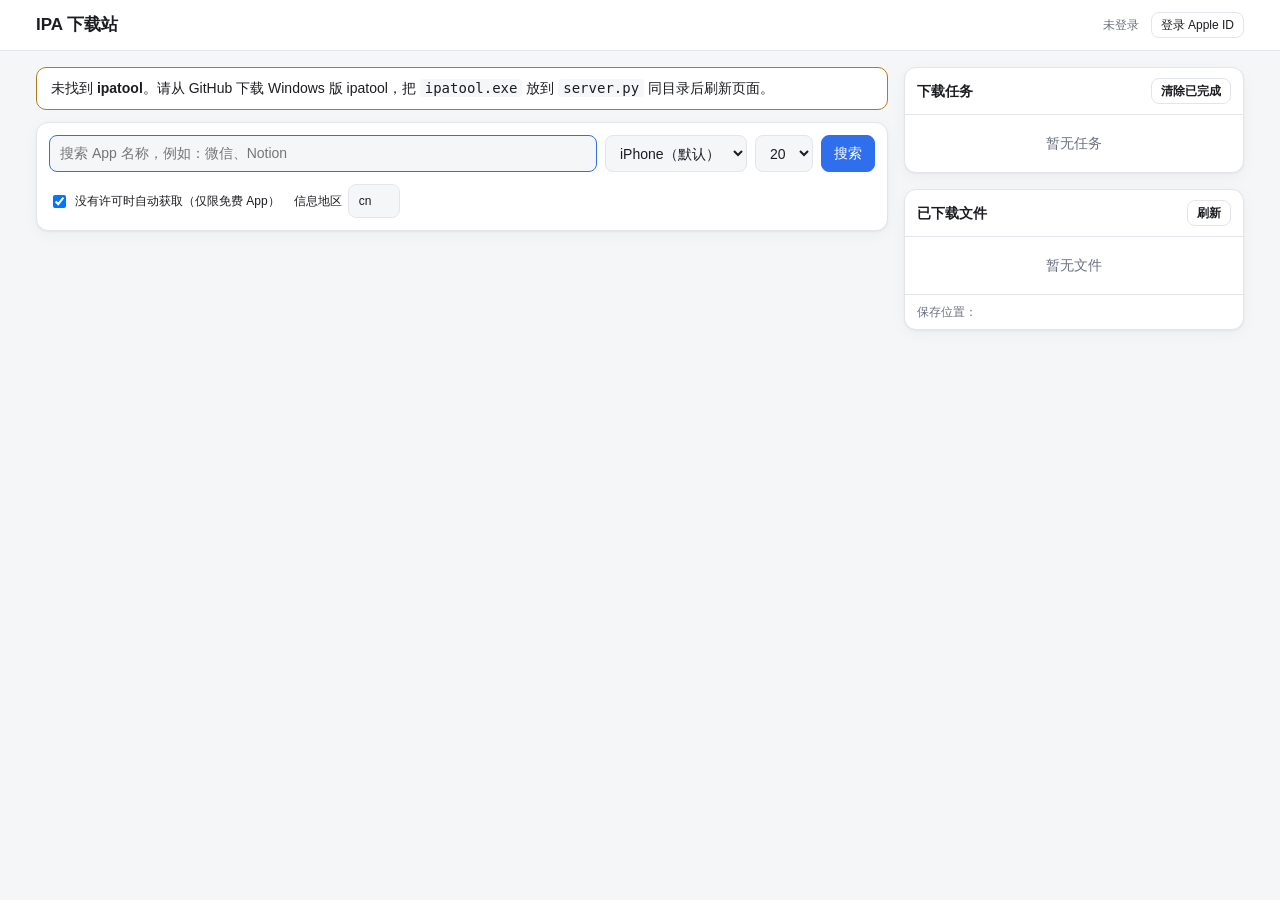
==== server/static/index.html @ d7e07eb2 "Add the Docker download service and document its configuration [skip ci] - server/: the ipa-site dow" ====
<!doctype html>
<html lang="zh-CN">
<head>
<meta charset="utf-8">
<meta name="viewport" content="width=device-width, initial-scale=1">
<title>IPA 下载站</title>
<style>
  :root {
    --bg: #f5f6f8; --panel: #ffffff; --text: #1c1d21; --muted: #6b7080; --line: #e3e5ea;
    --accent: #2f6fed; --accent-ink: #ffffff; --ok: #1f9d55; --err: #d14343; --warn: #b7791f;
    --shadow: 0 1px 2px rgba(0,0,0,.05), 0 4px 16px rgba(0,0,0,.04);
  }
  @media (prefers-color-scheme: dark) {
    :root {
      --bg: #121317; --panel: #1b1d22; --text: #e8e9ec; --muted: #9196a3; --line: #2b2e36;
      --accent: #5b8cff; --accent-ink: #0b0c0f; --ok: #3ecf7c; --err: #ff6b6b; --warn: #f0b04a;
      --shadow: none;
    }
  }
  * { box-sizing: border-box; }
  body { margin: 0; background: var(--bg); color: var(--text);
         font: 14px/1.5 -apple-system, "Segoe UI", "PingFang SC", "Microsoft YaHei", sans-serif; }
  button, input, select { font: inherit; color: inherit; }
  header { position: sticky; top: 0; z-index: 5; background: var(--panel); border-bottom: 1px solid var(--line); }
  .bar { max-width: 1240px; margin: 0 auto; padding: 12px 16px; display: flex; align-items: center; gap: 12px; }
  .bar h1 { font-size: 17px; margin: 0; font-weight: 650; }
  .bar .sp { flex: 1; }
  .muted { color: var(--muted); }
  .small { font-size: 12px; }
  .btn { border: 1px solid var(--line); background: var(--panel); border-radius: 8px; padding: 6px 12px; cursor: pointer; white-space: nowrap; }
  .btn:hover { border-color: var(--accent); }
  .btn.primary { background: var(--accent); border-color: var(--accent); color: var(--accent-ink); }
  .btn.danger:hover { border-color: var(--err); color: var(--err); }
  .btn:disabled { opacity: .5; cursor: default; }
  .btn.sm { padding: 3px 9px; font-size: 12px; }
  main { max-width: 1240px; margin: 0 auto; padding: 16px; display: grid; grid-template-columns: minmax(0, 1fr) 340px; gap: 16px; align-items: start; }
  @media (max-width: 900px) { main { grid-template-columns: 1fr; } }
  .card { background: var(--panel); border: 1px solid var(--line); border-radius: 12px; box-shadow: var(--shadow); }
  .search { display: flex; flex-wrap: wrap; gap: 8px; padding: 12px; }
  .search input[type=search] { flex: 1 1 220px; min-width: 0; }
  input[type=search], input[type=text], input[type=email], input[type=password], select {
    border: 1px solid var(--line); background: var(--bg); border-radius: 8px; padding: 7px 10px; outline: none; }
  input:focus, select:focus { border-color: var(--accent); }
  .opts { display: flex; flex-wrap: wrap; gap: 14px; padding: 0 12px 12px; align-items: center; }
  .opts label { display: flex; gap: 6px; align-items: center; cursor: pointer; }
  .notice { padding: 10px 14px; border-radius: 10px; margin-bottom: 12px; border: 1px solid var(--line); background: var(--panel); }
  .notice.warn { border-color: var(--warn); }
  .notice code { background: var(--bg); padding: 1px 5px; border-radius: 4px; }
  #results { display: grid; grid-template-columns: repeat(auto-fill, minmax(280px, 1fr)); gap: 12px; margin-top: 12px; }
  .app { padding: 12px; display: flex; gap: 12px; }
  .app img, .ph { width: 64px; height: 64px; border-radius: 14px; flex: none; background: var(--bg); border: 1px solid var(--line); object-fit: cover; }
  .app .info { min-width: 0; flex: 1; display: flex; flex-direction: column; gap: 2px; }
  .app .name { font-weight: 600; overflow: hidden; text-overflow: ellipsis; white-space: nowrap; }
  .app .name a { color: inherit; text-decoration: none; }
  .app .name a:hover { text-decoration: underline; }
  .ellip { overflow: hidden; text-overflow: ellipsis; white-space: nowrap; }
  .tags { display: flex; flex-wrap: wrap; gap: 4px; margin-top: 2px; }
  .tag { font-size: 11px; padding: 0 6px; border-radius: 4px; background: var(--bg); color: var(--muted); border: 1px solid var(--line); }
  .tag.free { color: var(--ok); }
  .actions { display: flex; gap: 6px; margin-top: 8px; flex-wrap: wrap; }
  aside { display: flex; flex-direction: column; gap: 16px; position: sticky; top: 72px; }
  @media (max-width: 900px) { aside { position: static; } }
  .panel-h { display: flex; align-items: center; padding: 10px 12px; border-bottom: 1px solid var(--line); font-weight: 600; gap: 8px; }
  .panel-h .sp { flex: 1; }
  .list { max-height: 42vh; overflow: auto; }
  .row { padding: 10px 12px; border-bottom: 1px solid var(--line); display: flex; gap: 10px; align-items: center; }
  .row:last-child { border-bottom: 0; }
  .row img { width: 32px; height: 32px; border-radius: 8px; flex: none; }
  .row .grow { flex: 1; min-width: 0; }
  .empty { padding: 18px 12px; text-align: center; color: var(--muted); }
  .prog { height: 4px; background: var(--bg); border-radius: 2px; overflow: hidden; margin-top: 4px; }
  .prog > div { height: 100%; background: var(--accent); transition: width .4s; }
  .prog.indet > div { width: 30%; animation: indet 1.2s infinite ease-in-out; }
  @keyframes indet { 0% { margin-left: -30%; } 100% { margin-left: 100%; } }
  .st-done { color: var(--ok); } .st-error { color: var(--err); } .st-running, .st-queued { color: var(--accent); }
  .err { color: var(--err); word-break: break-word; }
  dialog { border: 1px solid var(--line); border-radius: 14px; background: var(--panel); color: var(--text); padding: 0; width: min(440px, calc(100vw - 32px)); }
  dialog::backdrop { background: rgba(0,0,0,.4); }
  dialog .body { padding: 16px; display: flex; flex-direction: column; gap: 10px; }
  dialog h2 { font-size: 16px; margin: 0; }
  dialog .foot { display: flex; justify-content: flex-end; gap: 8px; padding: 12px 16px; border-top: 1px solid var(--line); }
  #verDlg { width: min(560px, calc(100vw - 32px)); }
  #verList { max-height: 55vh; overflow: auto; border: 1px solid var(--line); border-radius: 10px; }
  .spinner { display: inline-block; width: 14px; height: 14px; border: 2px solid var(--line); border-top-color: var(--accent); border-radius: 50%; animation: spin .8s linear infinite; vertical-align: -2px; }
  @keyframes spin { to { transform: rotate(360deg); } }
  #toast { position: fixed; left: 50%; bottom: 24px; transform: translateX(-50%); background: var(--text); color: var(--bg); padding: 8px 14px; border-radius: 8px; opacity: 0; transition: opacity .2s; pointer-events: none; max-width: calc(100vw - 32px); z-index: 20; }
  #toast.show { opacity: .95; }
</style>
</head>
<body>
<header>
  <div class="bar">
    <h1>IPA 下载站</h1>
    <span id="toolInfo" class="muted small"></span>
    <span class="sp"></span>
    <span id="acct" class="muted small ellip"></span>
    <button id="loginBtn" class="btn sm">登录 Apple ID</button>
    <button id="logoutBtn" class="btn sm" hidden>退出</button>
  </div>
</header>

<main>
  <section>
    <div id="notice"></div>
    <form class="card" id="searchForm">
      <div class="search">
        <input type="search" id="q" placeholder="搜索 App 名称，例如：微信、Notion" autofocus>
        <select id="platform" title="平台">
          <option value="">iPhone（默认）</option>
          <option value="ipad">iPad</option>
          <option value="macos">macOS</option>
          <option value="appletv">Apple TV</option>
          <option value="watchos">watchOS</option>
          <option value="visionos">visionOS</option>
        </select>
        <select id="limit" title="结果数量">
          <option>10</option><option selected>20</option><option>50</option>
        </select>
        <button class="btn primary" id="searchBtn">搜索</button>
      </div>
      <div class="opts small">
        <label><input type="checkbox" id="autoPurchase" checked> 没有许可时自动获取（仅限免费 App）</label>
        <label>信息地区 <input type="text" id="country" maxlength="2" size="3" value="cn"></label>
      </div>
    </form>
    <div id="results"></div>
  </section>

  <aside>
    <div class="card">
      <div class="panel-h">下载任务 <span class="sp"></span><button class="btn sm" id="clearJobs">清除已完成</button></div>
      <div class="list" id="jobs"><div class="empty">暂无任务</div></div>
    </div>
    <div class="card">
      <div class="panel-h">已下载文件 <span class="sp"></span><button class="btn sm" id="refreshFiles">刷新</button></div>
      <div class="list" id="files"><div class="empty">暂无文件</div></div>
      <div class="small muted" id="dlDir" style="padding:8px 12px;border-top:1px solid var(--line);word-break:break-all"></div>
    </div>
  </aside>
</main>

<dialog id="loginDlg">
  <form method="dialog" id="loginForm">
    <div class="body">
      <h2>登录 Apple ID</h2>
      <div class="small muted">账号密码只会传给本机的 ipatool，凭据由 ipatool 保存在系统钥匙串中。</div>
      <input type="email" id="email" placeholder="Apple ID 邮箱" autocomplete="username" required>
      <input type="password" id="password" placeholder="密码" autocomplete="current-password" required>
      <input type="text" id="code" placeholder="双重认证验证码（先留空点登录，收到后再填）" inputmode="numeric" maxlength="6" autocomplete="one-time-code">
      <div id="loginMsg" class="small"></div>
    </div>
    <div class="foot">
      <button type="button" class="btn" id="loginCancel">取消</button>
      <button class="btn primary" id="loginSubmit">登录</button>
    </div>
  </form>
</dialog>

<dialog id="verDlg">
  <div class="body">
    <h2 id="verTitle">历史版本</h2>
    <div class="small muted">下列为 App Store 的版本 ID（最新在前）。点“查看”获取对应版本号；只能下载你 Apple ID 已拥有许可的 App。</div>
    <input type="search" id="verFilter" placeholder="筛选版本 ID">
    <div id="verList"></div>
  </div>
  <div class="foot"><button class="btn" id="verClose">关闭</button></div>
</dialog>

<div id="toast"></div>

<script>
const $ = s => document.querySelector(s);
const esc = s => String(s ?? "").replace(/[&<>"']/g, c => ({"&":"&amp;","<":"&lt;",">":"&gt;",'"':"&quot;","'":"&#39;"}[c]));
const fmtSize = n => n == null ? "" : n > 1<<30 ? (n/(1<<30)).toFixed(2)+" GB" : (n/(1<<20)).toFixed(1)+" MB";
const fmtTime = t => new Date(t*1000).toLocaleString();

function store(key, val) { try { if (val === undefined) return localStorage.getItem(key); localStorage.setItem(key, val); } catch { return null; } }

function toast(msg) {
  const t = $("#toast"); t.textContent = msg; t.classList.add("show");
  clearTimeout(toast.t); toast.t = setTimeout(() => t.classList.remove("show"), 3000);
}

async function api(path, opts = {}) {
  const init = { method: opts.method || (opts.body ? "POST" : "GET"), headers: {} };
  if (opts.body) { init.headers["Content-Type"] = "application/json"; init.body = JSON.stringify(opts.body); }
  const r = await fetch(path, init);
  const data = await r.json().catch(() => ({ ok: false, error: "服务器响应异常" }));
  if (!r.ok && data.ok !== false) data.ok = false;
  return data;
}

// ---------- 状态 / 登录
let status = {};
async function loadStatus() {
  status = await api("/api/status");
  $("#toolInfo").textContent = status.ipatool ? `ipatool ${status.version || ""}` : "";
  $("#dlDir").textContent = "保存位置：" + (status.downloadDir || "") +
    (status.alist && status.alist.enabled ? `；Alist 目录：${status.alist.dir}${status.alist.auto ? "（下载完自动上传）" : ""}` : "");
  const acct = status.account;
  $("#acct").textContent = acct ? `${acct.name || ""} ${acct.email}` : "未登录";
  $("#loginBtn").hidden = !!acct;
  $("#logoutBtn").hidden = !acct;
  const n = $("#notice");
  if (!status.ipatool) {
    n.innerHTML = `<div class="notice warn">未找到 <b>ipatool</b>。请从 GitHub 下载 Windows 版 ipatool，把 <code>ipatool.exe</code> 放到 <code>server.py</code> 同目录后刷新页面。</div>`;
  } else if (!acct) {
    n.innerHTML = `<div class="notice">搜索和下载需要先 <a href="#" id="nLogin">登录 Apple ID</a>。</div>`;
    $("#nLogin").onclick = e => { e.preventDefault(); openLogin(); };
  } else n.innerHTML = "";
}

function openLogin() { $("#loginMsg").textContent = ""; $("#loginDlg").showModal(); $("#email").focus(); }
$("#loginBtn").onclick = openLogin;
$("#loginCancel").onclick = () => $("#loginDlg").close();
$("#loginForm").onsubmit = async e => {
  e.preventDefault();
  const btn = $("#loginSubmit"), msg = $("#loginMsg");
  const code = $("#code").value.trim();
  btn.disabled = true; msg.className = "small muted";
  msg.innerHTML = `<span class="spinner"></span> ` + (code ? "正在验证…" : "登录中…首次登录 ipatool 需要准备，可能要等几分钟");
  const r = await api("/api/login", { body: { email: $("#email").value, password: $("#password").value, code } });
  btn.disabled = false;
  if (r.ok) { $("#password").value = ""; $("#code").value = ""; $("#loginDlg").close(); toast("登录成功"); loadStatus(); return; }
  msg.className = "small err"; msg.textContent = r.error || "登录失败";
  if (r.restart) $("#code").value = "";
  if (r.needCode) $("#code").focus();
};
$("#logoutBtn").onclick = async () => {
  if (!confirm("确定退出当前 Apple ID？")) return;
  const r = await api("/api/logout", { body: {} });
  toast(r.ok ? "已退出" : r.error); loadStatus();
};

// ---------- 搜索
const savedAuto = store("autoPurchase"); if (savedAuto !== null) $("#autoPurchase").checked = savedAuto === "1";
$("#autoPurchase").onchange = e => store("autoPurchase", e.target.checked ? "1" : "0");
const savedCountry = store("country"); if (savedCountry) $("#country").value = savedCountry;
$("#country").onchange = e => store("country", e.target.value.trim().toLowerCase());

let lastApps = [];
$("#searchForm").onsubmit = async e => {
  e.preventDefault();
  const q = $("#q").value.trim(); if (!q) return;
  const res = $("#results"), btn = $("#searchBtn");
  btn.disabled = true;
  res.innerHTML = `<div class="muted"><span class="spinner"></span> 搜索中…</div>`;
  const p = new URLSearchParams({ q, limit: $("#limit").value, platform: $("#platform").value, country: $("#country").value || "cn" });
  const r = await api("/api/search?" + p);
  btn.disabled = false;
  if (!r.ok) { res.innerHTML = `<div class="notice err">${esc(r.error)}</div>`; return; }
  lastApps = r.apps;
  if (!r.apps.length) { res.innerHTML = `<div class="notice muted">没有找到相关 App</div>`; return; }
  res.innerHTML = r.apps.map((a, i) => `
    <div class="card app">
      ${a.icon ? `<img src="${esc(a.icon)}" alt="" loading="lazy">` : `<div class="ph"></div>`}
      <div class="info">
        <div class="name" title="${esc(a.name)}">${a.url ? `<a href="${esc(a.url)}" target="_blank" rel="noopener">${esc(a.name)}</a>` : esc(a.name)}</div>
        <div class="small muted ellip">${esc(a.seller || "")}</div>
        <div class="small muted ellip" title="${esc(a.bundleID)}">${esc(a.bundleID)}</div>
        <div class="tags">
          <span class="tag">v${esc(a.version)}</span>
          <span class="tag ${a.price ? "" : "free"}">${a.price ? esc(a.formattedPrice || "¥" + a.price) : "免费"}</span>
          ${a.size ? `<span class="tag">${fmtSize(a.size)}</span>` : ""}
          ${a.genre ? `<span class="tag">${esc(a.genre)}</span>` : ""}
        </div>
        <div class="actions">
          <button class="btn sm primary" data-dl="${i}">下载最新版</button>
          <button class="btn sm" data-ver="${i}">历史版本</button>
        </div>
      </div>
    </div>`).join("");
};
$("#results").onclick = e => {
  const dl = e.target.closest("[data-dl]"), ver = e.target.closest("[data-ver]");
  if (dl) startDownload(lastApps[dl.dataset.dl]);
  if (ver) openVersions(lastApps[ver.dataset.ver]);
};

// ---------- 下载
async function startDownload(app, versionID, displayVersion) {
  const r = await api("/api/download", { body: {
    bundleID: app.bundleID, appID: app.id, name: app.name, icon: app.icon, size: app.size,
    versionID, displayVersion, platform: $("#platform").value, purchase: $("#autoPurchase").checked,
    country: $("#country").value || "cn",
  }});
  if (!r.ok) return toast(r.error);
  toast(`已加入下载队列：${app.name}${displayVersion ? " v" + displayVersion : ""}`);
  pollJobs();
}

let pollTimer = null;
async function pollJobs() {
  clearTimeout(pollTimer);
  const r = await api("/api/jobs");
  if (!r.ok) return;
  const box = $("#jobs");
  box.innerHTML = r.jobs.length ? r.jobs.map(j => {
    let st = { queued: "排队中", running: "下载中", done: "完成", error: "失败" }[j.status];
    let prog = "";
    if (j.status === "running") {
      const pct = j.size && j.downloaded ? Math.min(99, j.downloaded / j.size * 100) : null;
      prog = pct != null ? `<div class="prog"><div style="width:${pct.toFixed(1)}%"></div></div>`
                         : `<div class="prog indet"><div></div></div>`;
      if (j.downloaded) st += ` ${fmtSize(j.downloaded)}${j.size ? " / " + fmtSize(j.size) : ""}`;
      if (j.speed) st += ` · ${fmtSize(j.speed)}/s`;
    }
    return `<div class="row">
      ${j.icon ? `<img src="${esc(j.icon)}" alt="">` : ""}
      <div class="grow">
        <div class="ellip">${esc(j.name)}${j.displayVersion ? ` <span class="muted small">v${esc(j.displayVersion)}</span>` : ""}</div>
        <div class="small st-${j.status}">${st}${j.purchased ? "（已自动获取许可）" : ""}${j.status === "done" && j.finishedAt ? ` · 用时 ${Math.round(j.finishedAt - j.startedAt)} 秒` : ""}</div>
        ${j.note ? `<div class="small muted">${esc(j.note)}</div>` : ""}
        ${j.error ? `<div class="small err">${esc(j.error)}</div>` : ""}
        ${prog}
      </div>
      ${j.status === "done" && j.file ? `<a class="btn sm" href="/files/${encodeURIComponent(j.file)}">保存</a>` : ""}
    </div>`;
  }).join("") : `<div class="empty">暂无任务</div>`;
  const active = r.jobs.some(j => j.status === "queued" || j.status === "running");
  const doneKey = r.jobs.filter(j => j.status === "done").map(j => j.id).join();
  if (doneKey !== pollJobs.doneKey) { pollJobs.doneKey = doneKey; loadFiles(); }
  if (active) pollTimer = setTimeout(pollJobs, 1000);
}
$("#clearJobs").onclick = async () => { await api("/api/jobs/clear", { body: {} }); pollJobs(); };

function alistState(u) {
  if (!u) return "";
  if (u.status === "queued") return `<div class="small st-queued">Alist：排队中</div>`;
  if (u.status === "running") {
    const pct = u.size ? u.sent / u.size * 100 : 0;
    return `<div class="small st-running">Alist：上传中 ${fmtSize(u.sent)} / ${fmtSize(u.size)}</div>
            <div class="prog"><div style="width:${pct.toFixed(1)}%"></div></div>`;
  }
  if (u.status === "done") return `<div class="small st-done ellip" title="${esc(u.remote)}">Alist：已上传到 ${esc(u.remote)}</div>`;
  return `<div class="small err">Alist 上传失败：${esc(u.error)}</div>`;
}

let filesTimer = null;
async function loadFiles() {
  clearTimeout(filesTimer);
  const r = await api("/api/files");
  if (!r.ok) return;
  const alistOn = status.alist && status.alist.enabled;
  $("#files").innerHTML = r.files.length ? r.files.map(f => {
    const busy = f.alist && (f.alist.status === "queued" || f.alist.status === "running");
    const app = f.app || {};
    return `
    <div class="row">
      ${app.icon ? `<img src="${esc(app.icon)}" alt="">` : ""}
      <div class="grow">
        ${app.name
          ? `<div class="ellip" title="${esc(app.name)}">${esc(app.name)} <span class="muted small">v${esc(app.version)}</span></div>
             <div class="ellip small muted" title="${esc(f.name)}">${esc(f.name)}</div>`
          : `<div class="ellip small" title="${esc(f.name)}">${esc(f.name)}</div>`}
        <div class="small muted">${fmtSize(f.size)} · ${fmtTime(f.mtime)}</div>
        ${alistState(f.alist)}
      </div>
      <a class="btn sm" href="/files/${encodeURIComponent(f.name)}">保存</a>
      ${status.install && status.install.enabled && app.bundleID ? `<button class="btn sm" data-install="${esc(f.name)}">安装</button>` : ""}
      ${alistOn ? `<button class="btn sm" data-alist="${esc(f.name)}" ${busy ? "disabled" : ""}>${f.alist && f.alist.status === "done" ? "重传" : "传到 Alist"}</button>` : ""}
      <button class="btn sm danger" data-del="${esc(f.name)}">删除</button>
    </div>`;
  }).join("") : `<div class="empty">暂无文件</div>`;
  if (r.files.some(f => f.alist && (f.alist.status === "queued" || f.alist.status === "running")))
    filesTimer = setTimeout(loadFiles, 1500);
}
$("#files").onclick = async e => {
  const inst = e.target.closest("[data-install]");
  if (inst) {
    const r = await api("/api/install?" + new URLSearchParams({ name: inst.dataset.install }));
    if (!r.ok) return toast(r.error);
    toast(r.source === "alist" ? "从 Alist 安装，请在弹窗里点「安装」" : "从服务器安装，请在弹窗里点「安装」");
    location.href = r.url;   // itms-services:// 只有 iPhone / iPad 的 Safari 能打开
    return;
  }
  const up = e.target.closest("[data-alist]");
  if (up) {
    up.disabled = true;
    const r = await api("/api/alist/upload", { body: { name: up.dataset.alist } });
    if (!r.ok) toast(r.error);
    return loadFiles();
  }
  const b = e.target.closest("[data-del]"); if (!b) return;
  if (!confirm(`删除 ${b.dataset.del}？`)) return;
  const r = await api("/api/files/" + encodeURIComponent(b.dataset.del), { method: "DELETE" });
  toast(r.ok ? "已删除" : r.error); loadFiles();
};
$("#refreshFiles").onclick = loadFiles;

// ---------- 历史版本
let verApp = null;
async function openVersions(app) {
  verApp = app;
  $("#verTitle").textContent = `${app.name} · 历史版本`;
  $("#verFilter").value = "";
  $("#verList").innerHTML = `<div class="empty"><span class="spinner"></span> 正在获取版本列表…</div>`;
  $("#verDlg").showModal();
  const r = await api("/api/versions?" + new URLSearchParams({ bundle: app.bundleID, id: app.id }));
  if (verApp !== app) return;
  if (!r.ok) { $("#verList").innerHTML = `<div class="empty err">${esc(r.error)}</div>`; return; }
  $("#verList").innerHTML = r.versions.length ? r.versions.map((v, i) => `
    <div class="row" data-vid="${esc(v)}">
      <div class="grow"><div>${esc(v)}${i === 0 ? ` <span class="tag">最新</span>` : ""}</div>
        <div class="small muted vmeta"></div></div>
      <button class="btn sm" data-meta>查看</button>
      <button class="btn sm primary" data-vdl>下载</button>
    </div>`).join("") : `<div class="empty">没有版本信息</div>`;
}
$("#verFilter").oninput = e => {
  const q = e.target.value.trim();
  document.querySelectorAll("#verList .row").forEach(r => r.hidden = q && !r.dataset.vid.includes(q));
};
$("#verList").onclick = async e => {
  const row = e.target.closest("[data-vid]"); if (!row) return;
  const vid = row.dataset.vid, meta = row.querySelector(".vmeta");
  if (e.target.closest("[data-meta]")) {
    meta.innerHTML = `<span class="spinner"></span>`;
    const r = await api("/api/version-meta?" + new URLSearchParams({ bundle: verApp.bundleID, id: verApp.id, vid }));
    if (r.ok) { row.dataset.ver = r.displayVersion || ""; meta.textContent = `版本 ${r.displayVersion || "?"} · ${r.releaseDate ? new Date(r.releaseDate).toLocaleDateString() : ""}`; }
    else { meta.className = "small err vmeta"; meta.textContent = r.error; }
  }
  if (e.target.closest("[data-vdl]")) startDownload(verApp, vid, row.dataset.ver || `ID ${vid}`);
};
$("#verClose").onclick = () => $("#verDlg").close();

loadStatus().then(loadFiles); pollJobs();
</script>
</body>
</html>
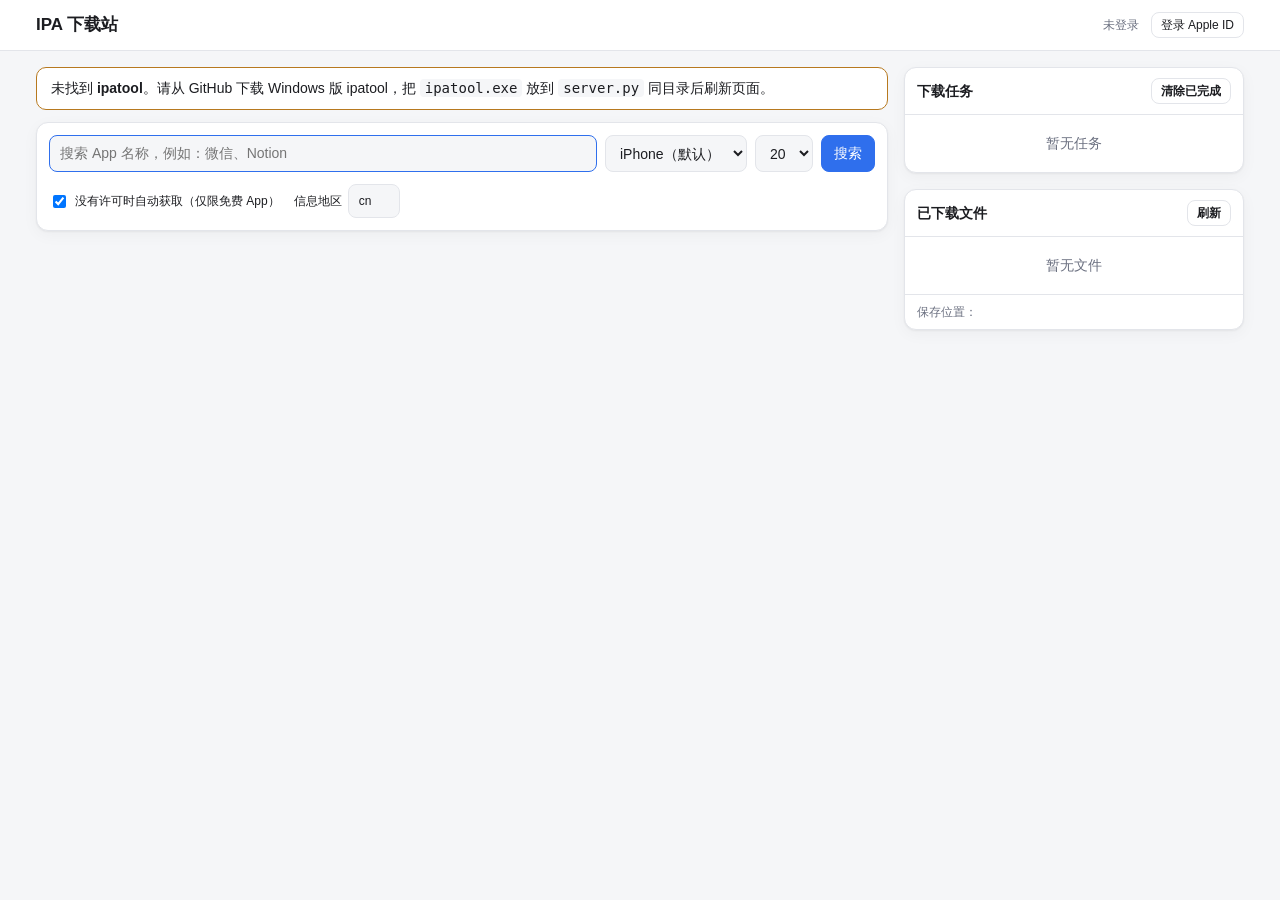
==== commit f90a6deb: "Show version numbers in history automatically Version rows look up their version number and release " ====
--- a/server/static/index.html
+++ b/server/static/index.html
@@ -159,8 +159,8 @@
 <dialog id="verDlg">
   <div class="body">
     <h2 id="verTitle">历史版本</h2>
-    <div class="small muted">下列为 App Store 的版本 ID（最新在前）。点“查看”获取对应版本号；只能下载你 Apple ID 已拥有许可的 App。</div>
-    <input type="search" id="verFilter" placeholder="筛选版本 ID">
+    <div class="small muted">最新在前。版本号和发布日期会在滚动到时自动查询（每个版本要问 Apple，可能要几秒到一分钟），查过的服务器会记住，下次直接显示；只能下载你 Apple ID 已拥有许可的 App。</div>
+    <input type="search" id="verFilter" placeholder="筛选版本号或版本 ID">
     <div id="verList"></div>
   </div>
   <div class="foot"><button class="btn" id="verClose">关闭</button></div>
@@ -389,9 +389,46 @@
 $("#refreshFiles").onclick = loadFiles;
 
 // ---------- 历史版本
-let verApp = null;
+// 版本号在行滚动到可见区域时自动查询，同时最多 3 个；查过的服务器会记住，下次直接返回
+let verApp = null, verQueue = [], verActive = 0, verObserver = null;
+
+function showVersionInfo(row, info) {
+  row.dataset.ver = info.displayVersion || "";
+  row.querySelector(".vname").textContent = info.displayVersion || "版本号未知";
+  row.querySelector(".vmeta").textContent =
+    `${info.releaseDate ? info.releaseDate.slice(0, 10) + " · " : ""}ID ${row.dataset.vid}`;
+}
+
+function queueVersion(row) {
+  if (row.dataset.state) return;
+  row.dataset.state = "queued";
+  verQueue.push(row);
+  pumpVersions();
+}
+
+function pumpVersions() {
+  while (verActive < 3 && verQueue.length) {
+    const row = verQueue.shift();
+    if (!row.isConnected) continue;
+    verActive++;
+    lookUpVersion(row).finally(() => { verActive--; pumpVersions(); });
+  }
+}
+
+async function lookUpVersion(row) {
+  const app = verApp;
+  row.querySelector(".vname").innerHTML = `<span class="spinner"></span> <span class="muted small">查询版本号…</span>`;
+  const r = await api("/api/version-meta?" + new URLSearchParams({ bundle: app.bundleID, id: app.id, vid: row.dataset.vid }));
+  if (verApp !== app) return;
+  if (r.ok) { row.dataset.state = "done"; showVersionInfo(row, r); return; }
+  row.dataset.state = "error";
+  row.querySelector(".vname").textContent = "版本号未知";
+  row.querySelector(".vmeta").innerHTML = `<span class="err">${esc(r.error)}</span> <a href="#" data-retry>重试</a>`;
+}
+
 async function openVersions(app) {
-  verApp = app;
+  verApp = app; verQueue = [];
+  if (verObserver) verObserver.disconnect();
   $("#verTitle").textContent = `${app.name} · 历史版本`;
   $("#verFilter").value = "";
   $("#verList").innerHTML = `<div class="empty"><span class="spinner"></span> 正在获取版本列表…</div>`;
@@ -401,26 +438,33 @@
   if (!r.ok) { $("#verList").innerHTML = `<div class="empty err">${esc(r.error)}</div>`; return; }
   $("#verList").innerHTML = r.versions.length ? r.versions.map((v, i) => `
     <div class="row" data-vid="${esc(v)}">
-      <div class="grow"><div>${esc(v)}${i === 0 ? ` <span class="tag">最新</span>` : ""}</div>
-        <div class="small muted vmeta"></div></div>
-      <button class="btn sm" data-meta>查看</button>
+      <div class="grow"><div><b class="vname"></b>${i === 0 ? ` <span class="tag">最新</span>` : ""}</div>
+        <div class="small muted vmeta">ID ${esc(v)}</div></div>
       <button class="btn sm primary" data-vdl>下载</button>
     </div>`).join("") : `<div class="empty">没有版本信息</div>`;
+  const known = r.meta || {};
+  verObserver = new IntersectionObserver(entries => entries.forEach(en => {
+    if (en.isIntersecting) queueVersion(en.target);
+  }), { root: $("#verList") });
+  document.querySelectorAll("#verList .row").forEach(row => {
+    const info = known[row.dataset.vid];
+    if (info) { row.dataset.state = "done"; showVersionInfo(row, info); }
+    else verObserver.observe(row);
+  });
 }
 $("#verFilter").oninput = e => {
   const q = e.target.value.trim();
-  document.querySelectorAll("#verList .row").forEach(r => r.hidden = q && !r.dataset.vid.includes(q));
+  document.querySelectorAll("#verList .row").forEach(r =>
+    r.hidden = q && !r.dataset.vid.includes(q) && !(r.dataset.ver || "").includes(q));
 };
 $("#verList").onclick = async e => {
   const row = e.target.closest("[data-vid]"); if (!row) return;
-  const vid = row.dataset.vid, meta = row.querySelector(".vmeta");
-  if (e.target.closest("[data-meta]")) {
-    meta.innerHTML = `<span class="spinner"></span>`;
-    const r = await api("/api/version-meta?" + new URLSearchParams({ bundle: verApp.bundleID, id: verApp.id, vid }));
-    if (r.ok) { row.dataset.ver = r.displayVersion || ""; meta.textContent = `版本 ${r.displayVersion || "?"} · ${r.releaseDate ? new Date(r.releaseDate).toLocaleDateString() : ""}`; }
-    else { meta.className = "small err vmeta"; meta.textContent = r.error; }
-  }
-  if (e.target.closest("[data-vdl]")) startDownload(verApp, vid, row.dataset.ver || `ID ${vid}`);
+  if (e.target.closest("[data-retry]")) {
+    e.preventDefault();
+    delete row.dataset.state;
+    return queueVersion(row);
+  }
+  if (e.target.closest("[data-vdl]")) startDownload(verApp, row.dataset.vid, row.dataset.ver || `ID ${row.dataset.vid}`);
 };
 $("#verClose").onclick = () => $("#verDlg").close();
 
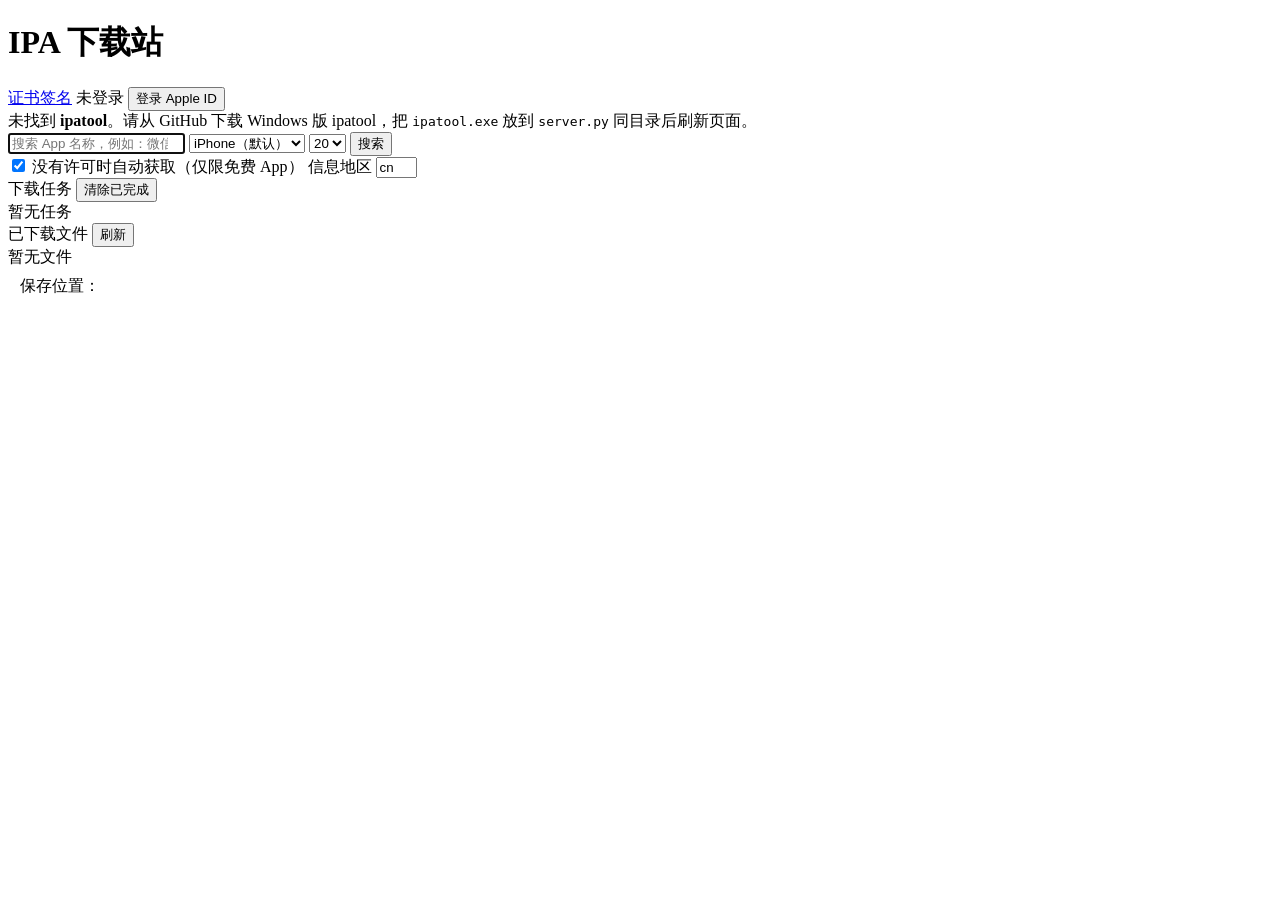
==== commit f2195900: "Add certificate signing with your own p12 Server: zsign is compiled into the Docker image; upload a " ====
--- a/server/static/index.html
+++ b/server/static/index.html
@@ -4,98 +4,19 @@
 <meta charset="utf-8">
 <meta name="viewport" content="width=device-width, initial-scale=1">
 <title>IPA 下载站</title>
-<style>
-  :root {
-    --bg: #f5f6f8; --panel: #ffffff; --text: #1c1d21; --muted: #6b7080; --line: #e3e5ea;
-    --accent: #2f6fed; --accent-ink: #ffffff; --ok: #1f9d55; --err: #d14343; --warn: #b7791f;
-    --shadow: 0 1px 2px rgba(0,0,0,.05), 0 4px 16px rgba(0,0,0,.04);
-  }
-  @media (prefers-color-scheme: dark) {
-    :root {
-      --bg: #121317; --panel: #1b1d22; --text: #e8e9ec; --muted: #9196a3; --line: #2b2e36;
-      --accent: #5b8cff; --accent-ink: #0b0c0f; --ok: #3ecf7c; --err: #ff6b6b; --warn: #f0b04a;
-      --shadow: none;
-    }
-  }
-  * { box-sizing: border-box; }
-  body { margin: 0; background: var(--bg); color: var(--text);
-         font: 14px/1.5 -apple-system, "Segoe UI", "PingFang SC", "Microsoft YaHei", sans-serif; }
-  button, input, select { font: inherit; color: inherit; }
-  header { position: sticky; top: 0; z-index: 5; background: var(--panel); border-bottom: 1px solid var(--line); }
-  .bar { max-width: 1240px; margin: 0 auto; padding: 12px 16px; display: flex; align-items: center; gap: 12px; }
-  .bar h1 { font-size: 17px; margin: 0; font-weight: 650; }
-  .bar .sp { flex: 1; }
-  .muted { color: var(--muted); }
-  .small { font-size: 12px; }
-  .btn { border: 1px solid var(--line); background: var(--panel); border-radius: 8px; padding: 6px 12px; cursor: pointer; white-space: nowrap; }
-  .btn:hover { border-color: var(--accent); }
-  .btn.primary { background: var(--accent); border-color: var(--accent); color: var(--accent-ink); }
-  .btn.danger:hover { border-color: var(--err); color: var(--err); }
-  .btn:disabled { opacity: .5; cursor: default; }
-  .btn.sm { padding: 3px 9px; font-size: 12px; }
-  main { max-width: 1240px; margin: 0 auto; padding: 16px; display: grid; grid-template-columns: minmax(0, 1fr) 340px; gap: 16px; align-items: start; }
-  @media (max-width: 900px) { main { grid-template-columns: 1fr; } }
-  .card { background: var(--panel); border: 1px solid var(--line); border-radius: 12px; box-shadow: var(--shadow); }
-  .search { display: flex; flex-wrap: wrap; gap: 8px; padding: 12px; }
-  .search input[type=search] { flex: 1 1 220px; min-width: 0; }
-  input[type=search], input[type=text], input[type=email], input[type=password], select {
-    border: 1px solid var(--line); background: var(--bg); border-radius: 8px; padding: 7px 10px; outline: none; }
-  input:focus, select:focus { border-color: var(--accent); }
-  .opts { display: flex; flex-wrap: wrap; gap: 14px; padding: 0 12px 12px; align-items: center; }
-  .opts label { display: flex; gap: 6px; align-items: center; cursor: pointer; }
-  .notice { padding: 10px 14px; border-radius: 10px; margin-bottom: 12px; border: 1px solid var(--line); background: var(--panel); }
-  .notice.warn { border-color: var(--warn); }
-  .notice code { background: var(--bg); padding: 1px 5px; border-radius: 4px; }
-  #results { display: grid; grid-template-columns: repeat(auto-fill, minmax(280px, 1fr)); gap: 12px; margin-top: 12px; }
-  .app { padding: 12px; display: flex; gap: 12px; }
-  .app img, .ph { width: 64px; height: 64px; border-radius: 14px; flex: none; background: var(--bg); border: 1px solid var(--line); object-fit: cover; }
-  .app .info { min-width: 0; flex: 1; display: flex; flex-direction: column; gap: 2px; }
-  .app .name { font-weight: 600; overflow: hidden; text-overflow: ellipsis; white-space: nowrap; }
-  .app .name a { color: inherit; text-decoration: none; }
-  .app .name a:hover { text-decoration: underline; }
-  .ellip { overflow: hidden; text-overflow: ellipsis; white-space: nowrap; }
-  .tags { display: flex; flex-wrap: wrap; gap: 4px; margin-top: 2px; }
-  .tag { font-size: 11px; padding: 0 6px; border-radius: 4px; background: var(--bg); color: var(--muted); border: 1px solid var(--line); }
-  .tag.free { color: var(--ok); }
-  .actions { display: flex; gap: 6px; margin-top: 8px; flex-wrap: wrap; }
-  aside { display: flex; flex-direction: column; gap: 16px; position: sticky; top: 72px; }
-  @media (max-width: 900px) { aside { position: static; } }
-  .panel-h { display: flex; align-items: center; padding: 10px 12px; border-bottom: 1px solid var(--line); font-weight: 600; gap: 8px; }
-  .panel-h .sp { flex: 1; }
-  .list { max-height: 42vh; overflow: auto; }
-  .row { padding: 10px 12px; border-bottom: 1px solid var(--line); display: flex; gap: 10px; align-items: center; }
-  .row:last-child { border-bottom: 0; }
-  .row img { width: 32px; height: 32px; border-radius: 8px; flex: none; }
-  .row .grow { flex: 1; min-width: 0; }
-  .empty { padding: 18px 12px; text-align: center; color: var(--muted); }
-  .prog { height: 4px; background: var(--bg); border-radius: 2px; overflow: hidden; margin-top: 4px; }
-  .prog > div { height: 100%; background: var(--accent); transition: width .4s; }
-  .prog.indet > div { width: 30%; animation: indet 1.2s infinite ease-in-out; }
-  @keyframes indet { 0% { margin-left: -30%; } 100% { margin-left: 100%; } }
-  .st-done { color: var(--ok); } .st-error { color: var(--err); } .st-running, .st-queued { color: var(--accent); }
-  .err { color: var(--err); word-break: break-word; }
-  dialog { border: 1px solid var(--line); border-radius: 14px; background: var(--panel); color: var(--text); padding: 0; width: min(440px, calc(100vw - 32px)); }
-  dialog::backdrop { background: rgba(0,0,0,.4); }
-  dialog .body { padding: 16px; display: flex; flex-direction: column; gap: 10px; }
-  dialog h2 { font-size: 16px; margin: 0; }
-  dialog .foot { display: flex; justify-content: flex-end; gap: 8px; padding: 12px 16px; border-top: 1px solid var(--line); }
-  #verDlg { width: min(560px, calc(100vw - 32px)); }
-  #verList { max-height: 55vh; overflow: auto; border: 1px solid var(--line); border-radius: 10px; }
-  .spinner { display: inline-block; width: 14px; height: 14px; border: 2px solid var(--line); border-top-color: var(--accent); border-radius: 50%; animation: spin .8s linear infinite; vertical-align: -2px; }
-  @keyframes spin { to { transform: rotate(360deg); } }
-  #toast { position: fixed; left: 50%; bottom: 24px; transform: translateX(-50%); background: var(--text); color: var(--bg); padding: 8px 14px; border-radius: 8px; opacity: 0; transition: opacity .2s; pointer-events: none; max-width: calc(100vw - 32px); z-index: 20; }
-  #toast.show { opacity: .95; }
-</style>
+<link rel="stylesheet" href="/static/app.css">
 </head>
 <body>
 <header>
   <div class="bar">
     <h1>IPA 下载站</h1>
     <span id="toolInfo" class="muted small"></span>
+    <a class="btn sm" href="/sign">证书签名</a>
     <span class="sp"></span>
     <span id="acct" class="muted small ellip"></span>
+    <select id="acctSel" class="small" title="切换 Apple ID" hidden></select>
     <button id="loginBtn" class="btn sm">登录 Apple ID</button>
-    <button id="logoutBtn" class="btn sm" hidden>退出</button>
+    <button id="logoutBtn" class="btn sm" hidden title="退出当前 Apple ID，其他账号不受影响">退出</button>
   </div>
 </header>
 
@@ -142,8 +63,8 @@
 <dialog id="loginDlg">
   <form method="dialog" id="loginForm">
     <div class="body">
-      <h2>登录 Apple ID</h2>
-      <div class="small muted">账号密码只会传给本机的 ipatool，凭据由 ipatool 保存在系统钥匙串中。</div>
+      <h2 id="loginTitle">登录 Apple ID</h2>
+      <div class="small muted">账号密码只会传给本机的 ipatool，凭据由 ipatool 保存在系统钥匙串中。可以添加多个 Apple ID，登录后会切换到这个账号；同一个 Apple ID 再登录一次就是重新登录。</div>
       <input type="email" id="email" placeholder="Apple ID 邮箱" autocomplete="username" required>
       <input type="password" id="password" placeholder="密码" autocomplete="current-password" required>
       <input type="text" id="code" placeholder="双重认证验证码（先留空点登录，收到后再填）" inputmode="numeric" maxlength="6" autocomplete="one-time-code">
@@ -159,8 +80,9 @@
 <dialog id="verDlg">
   <div class="body">
     <h2 id="verTitle">历史版本</h2>
-    <div class="small muted">最新在前。版本号和发布日期会在滚动到时自动查询（每个版本要问 Apple，可能要几秒到一分钟），查过的服务器会记住，下次直接显示；只能下载你 Apple ID 已拥有许可的 App。</div>
-    <input type="search" id="verFilter" placeholder="筛选版本号或版本 ID">
+    <div class="small muted">最新的 5 个版本会自动显示版本号，其余点「查看」（每个版本要问 Apple，几秒到一分钟，查过的会记住）。在下面输入版本号（如 14.8.40、14.8）或日期（如 2026-09）后回车，可以直接找到对应版本。</div>
+    <input type="search" id="verFilter" placeholder="版本号或日期，回车查找">
+    <div id="verFind" class="small" hidden></div>
     <div id="verList"></div>
   </div>
   <div class="foot"><button class="btn" id="verClose">关闭</button></div>
@@ -197,21 +119,46 @@
   $("#toolInfo").textContent = status.ipatool ? `ipatool ${status.version || ""}` : "";
   $("#dlDir").textContent = "保存位置：" + (status.downloadDir || "") +
     (status.alist && status.alist.enabled ? `；Alist 目录：${status.alist.dir}${status.alist.auto ? "（下载完自动上传）" : ""}` : "");
-  const acct = status.account;
-  $("#acct").textContent = acct ? `${acct.name || ""} ${acct.email}` : "未登录";
-  $("#loginBtn").hidden = !!acct;
-  $("#logoutBtn").hidden = !acct;
+  const acct = status.account, accounts = status.accounts || [];
+  const current = accounts.find(a => a.current);
+  // 账号下拉框：已登录的账号 + 「添加」
+  const sel = $("#acctSel");
+  sel.hidden = !accounts.length;
+  sel.innerHTML = accounts.map(a =>
+    `<option value="${esc(a.id)}" ${a.current ? "selected" : ""}>${esc(a.name ? a.name + " · " : "")}${esc(a.email)}</option>`).join("")
+    + `<option value="__add">＋ 添加 Apple ID…</option>`;
+  $("#acct").textContent = accounts.length ? "" : "未登录";
+  $("#loginBtn").hidden = accounts.length > 0;
+  $("#logoutBtn").hidden = !current;
   const n = $("#notice");
   if (!status.ipatool) {
     n.innerHTML = `<div class="notice warn">未找到 <b>ipatool</b>。请从 GitHub 下载 Windows 版 ipatool，把 <code>ipatool.exe</code> 放到 <code>server.py</code> 同目录后刷新页面。</div>`;
+  } else if (!acct && current) {
+    n.innerHTML = `<div class="notice warn">当前账号 ${esc(current.email)} 的登录已失效，请 <a href="#" id="nLogin">重新登录</a>。</div>`;
+    $("#nLogin").onclick = e => { e.preventDefault(); openLogin(current.email); };
   } else if (!acct) {
     n.innerHTML = `<div class="notice">搜索和下载需要先 <a href="#" id="nLogin">登录 Apple ID</a>。</div>`;
     $("#nLogin").onclick = e => { e.preventDefault(); openLogin(); };
   } else n.innerHTML = "";
 }
 
-function openLogin() { $("#loginMsg").textContent = ""; $("#loginDlg").showModal(); $("#email").focus(); }
-$("#loginBtn").onclick = openLogin;
+function openLogin(email) {
+  const relogin = typeof email === "string";
+  $("#loginTitle").textContent = relogin ? "重新登录 Apple ID" : (status.accounts || []).length ? "添加 Apple ID" : "登录 Apple ID";
+  $("#email").value = relogin ? email : "";
+  $("#password").value = ""; $("#code").value = "";
+  $("#loginMsg").textContent = "";
+  $("#loginDlg").showModal();
+  (relogin ? $("#password") : $("#email")).focus();
+}
+$("#loginBtn").onclick = () => openLogin();
+$("#acctSel").onchange = async e => {
+  const v = e.target.value;
+  if (v === "__add") { e.target.value = status.currentAccount; return openLogin(); }
+  const r = await api("/api/accounts/switch", { body: { id: v } });
+  toast(r.ok ? "已切换账号，之后的搜索和下载都用这个账号" : r.error);
+  loadStatus();
+};
 $("#loginCancel").onclick = () => $("#loginDlg").close();
 $("#loginForm").onsubmit = async e => {
   e.preventDefault();
@@ -227,8 +174,9 @@
   if (r.needCode) $("#code").focus();
 };
 $("#logoutBtn").onclick = async () => {
-  if (!confirm("确定退出当前 Apple ID？")) return;
-  const r = await api("/api/logout", { body: {} });
+  const cur = (status.accounts || []).find(a => a.current);
+  if (!cur || !confirm(`退出并移除 ${cur.email}？其他账号不受影响。`)) return;
+  const r = await api("/api/logout", { body: { id: cur.id } });
   toast(r.ok ? "已退出" : r.error); loadStatus();
 };
 
@@ -310,6 +258,7 @@
       <div class="grow">
         <div class="ellip">${esc(j.name)}${j.displayVersion ? ` <span class="muted small">v${esc(j.displayVersion)}</span>` : ""}</div>
         <div class="small st-${j.status}">${st}${j.purchased ? "（已自动获取许可）" : ""}${j.status === "done" && j.finishedAt ? ` · 用时 ${Math.round(j.finishedAt - j.startedAt)} 秒` : ""}</div>
+        ${j.accountEmail && (status.accounts || []).length > 1 ? `<div class="small muted ellip">账号：${esc(j.accountEmail)}</div>` : ""}
         ${j.note ? `<div class="small muted">${esc(j.note)}</div>` : ""}
         ${j.error ? `<div class="small err">${esc(j.error)}</div>` : ""}
         ${prog}
@@ -389,84 +338,163 @@
 $("#refreshFiles").onclick = loadFiles;
 
 // ---------- 历史版本
-// 版本号在行滚动到可见区域时自动查询，同时最多 3 个；查过的服务器会记住，下次直接返回
-let verApp = null, verQueue = [], verActive = 0, verObserver = null;
-
-function showVersionInfo(row, info) {
-  row.dataset.ver = info.displayVersion || "";
-  row.querySelector(".vname").textContent = info.displayVersion || "版本号未知";
-  row.querySelector(".vmeta").textContent =
-    `${info.releaseDate ? info.releaseDate.slice(0, 10) + " · " : ""}ID ${row.dataset.vid}`;
-}
-
-function queueVersion(row) {
-  if (row.dataset.state) return;
-  row.dataset.state = "queued";
-  verQueue.push(row);
-  pumpVersions();
-}
-
-function pumpVersions() {
-  while (verActive < 3 && verQueue.length) {
-    const row = verQueue.shift();
-    if (!row.isConnected) continue;
-    verActive++;
-    lookUpVersion(row).finally(() => { verActive--; pumpVersions(); });
-  }
-}
-
-async function lookUpVersion(row) {
+// 最新 5 个版本自动查版本号，其余点「查看」；同时最多查 3 个，查过的服务器会记住。
+// 回车按版本号 / 日期查找：版本 ID 越大发布越晚，所以可以二分查找，每轮同时问 3 个点。
+const VER_AUTO = 5;
+let verApp = null, verList = [], verInfo = {}, verPending = {}, verFind = null;
+let verSlots = 3, verWaiters = [];
+
+const verRow = vid => document.querySelector(`#verList .row[data-vid="${CSS.escape(vid)}"]`);
+
+function renderVersionRow(vid) {
+  const row = verRow(vid); if (!row) return;
+  const info = verInfo[vid], busy = !!verPending[vid];
+  row.dataset.ver = info ? info.displayVersion || "" : "";
+  row.querySelector(".vname").innerHTML = info ? esc(info.displayVersion || "版本号未知")
+    : busy ? `<span class="spinner"></span> <span class="muted small">查询版本号…</span>`
+    : `<span class="muted small">版本号未查询</span>`;
+  row.querySelector(".vmeta").innerHTML = (info && info.releaseDate ? esc(info.releaseDate.slice(0, 10)) + " · " : "")
+    + `ID ${esc(vid)}` + (row.dataset.err ? ` <span class="err">${esc(row.dataset.err)}</span>` : "");
+  row.querySelector("[data-meta]").hidden = !!info || busy;
+  row.querySelector("[data-meta]").textContent = row.dataset.err ? "重试" : "查看";
+}
+
+async function withSlot(fn) {
+  if (verSlots > 0) verSlots--; else await new Promise(r => verWaiters.push(r));
+  try { return await fn(); } finally { const w = verWaiters.shift(); if (w) w(); else verSlots++; }
+}
+
+function fetchVersion(vid) {
+  if (verInfo[vid]) return Promise.resolve(verInfo[vid]);
+  if (verPending[vid]) return verPending[vid];
   const app = verApp;
-  row.querySelector(".vname").innerHTML = `<span class="spinner"></span> <span class="muted small">查询版本号…</span>`;
-  const r = await api("/api/version-meta?" + new URLSearchParams({ bundle: app.bundleID, id: app.id, vid: row.dataset.vid }));
-  if (verApp !== app) return;
-  if (r.ok) { row.dataset.state = "done"; showVersionInfo(row, r); return; }
-  row.dataset.state = "error";
-  row.querySelector(".vname").textContent = "版本号未知";
-  row.querySelector(".vmeta").innerHTML = `<span class="err">${esc(r.error)}</span> <a href="#" data-retry>重试</a>`;
+  const p = withSlot(async () => {
+    if (verApp !== app) return null;
+    renderVersionRow(vid);
+    const r = await api("/api/version-meta?" + new URLSearchParams({ bundle: app.bundleID, id: app.id, vid }));
+    if (verApp !== app) return null;
+    const row = verRow(vid);
+    if (r.ok) { verInfo[vid] = r; if (row) delete row.dataset.err; return r; }
+    if (row) row.dataset.err = r.error;
+    return null;
+  }).finally(() => { delete verPending[vid]; if (verApp === app) renderVersionRow(vid); });
+  verPending[vid] = p;
+  renderVersionRow(vid);
+  return p;
+}
+
+function parseVersionQuery(text) {
+  const parts = text.split("-");
+  if (parts.length >= 2 && parts.length <= 3 && parts[0].length === 4 && parts.every(x => /^\d+$/.test(x)))
+    return { date: parts.map((x, i) => i ? x.padStart(2, "0") : x).join("-") };
+  const nums = (text.match(/\d+/g) || []).map(Number);
+  return nums.length ? { nums } : null;
+}
+
+function compareVersion(info, q) {
+  if (q.date) {
+    if (!info.releaseDate) return null;
+    const head = info.releaseDate.slice(0, q.date.length);
+    return head === q.date ? 0 : head < q.date ? -1 : 1;
+  }
+  if (!info.displayVersion) return null;
+  const have = (info.displayVersion.match(/\d+/g) || []).map(Number);
+  for (let i = 0; i < q.nums.length; i++) {
+    const a = have[i] || 0;
+    if (a !== q.nums[i]) return a < q.nums[i] ? -1 : 1;
+  }
+  return 0;
+}
+
+function setFindStatus(html, showAll) {
+  const box = $("#verFind");
+  box.hidden = !html;
+  box.innerHTML = html + (showAll ? ` <a href="#" data-showall>显示全部</a>` : "");
+}
+
+function showOnly(vids) {
+  const keep = vids ? new Set(vids) : null;
+  document.querySelectorAll("#verList .row").forEach(r => r.hidden = keep ? !keep.has(r.dataset.vid) : false);
+}
+
+async function findVersion(text) {
+  const q = parseVersionQuery(text);
+  if (!q) return setFindStatus("请输入版本号（如 14.8.40）或日期（如 2026-09）");
+  const token = {}; verFind = token;
+  const asc = [...verList].reverse();   // 从旧到新
+  let lo = 0, hi = asc.length, asked = 0;
+  const status = () => setFindStatus(`<span class="spinner"></span> 正在查找「${esc(text)}」…（已查 ${asked} 个版本） <a href="#" data-cancel>取消</a>`);
+  status();
+  while (lo < hi) {   // 找第一个不小于查找条件的版本
+    const probes = hi - lo <= 3 ? Array.from({ length: hi - lo }, (_, i) => lo + i)
+                                : [1, 2, 3].map(j => lo + Math.floor((hi - lo) * j / 4));
+    const infos = await Promise.all(probes.map(p => fetchVersion(asc[p])));
+    if (verFind !== token) return;
+    asked += probes.length; status();
+    const cs = infos.map(i => i ? compareVersion(i, q) : null);
+    if (cs.some(c => c === null)) { verFind = null; return setFindStatus(`<span class="err">有版本查询失败，查找中断，可以稍后再试</span>`, true); }
+    const k = cs.findIndex(c => c >= 0);
+    if (k >= 0) { lo = k > 0 ? probes[k - 1] + 1 : lo; hi = probes[k]; }
+    else lo = probes[probes.length - 1] + 1;
+  }
+  const matches = [];   // 14.8 会匹配所有 14.8.x，最多 30 个
+  for (let i = lo; i < asc.length && matches.length < 30; i++) {
+    const info = await fetchVersion(asc[i]);
+    if (verFind !== token) return;
+    if (!info || compareVersion(info, q) !== 0) break;
+    matches.push(asc[i]);
+  }
+  verFind = null;
+  if (matches.length) {
+    showOnly(matches);
+    setFindStatus(`找到 ${matches.length} 个版本（共查了 ${asked + matches.length} 次，查过的已记住）`, true);
+  } else {
+    showOnly([lo - 1, lo].filter(i => i >= 0 && i < asc.length).map(i => asc[i]));
+    setFindStatus(`没有找到「${esc(text)}」，下面是最接近的版本`, true);
+  }
 }
 
 async function openVersions(app) {
-  verApp = app; verQueue = [];
-  if (verObserver) verObserver.disconnect();
+  verApp = app; verList = []; verInfo = {}; verPending = {}; verFind = null;
   $("#verTitle").textContent = `${app.name} · 历史版本`;
   $("#verFilter").value = "";
+  setFindStatus("");
   $("#verList").innerHTML = `<div class="empty"><span class="spinner"></span> 正在获取版本列表…</div>`;
   $("#verDlg").showModal();
   const r = await api("/api/versions?" + new URLSearchParams({ bundle: app.bundleID, id: app.id }));
   if (verApp !== app) return;
   if (!r.ok) { $("#verList").innerHTML = `<div class="empty err">${esc(r.error)}</div>`; return; }
-  $("#verList").innerHTML = r.versions.length ? r.versions.map((v, i) => `
+  verList = r.versions;
+  Object.assign(verInfo, r.meta || {});
+  $("#verList").innerHTML = verList.length ? verList.map((v, i) => `
     <div class="row" data-vid="${esc(v)}">
       <div class="grow"><div><b class="vname"></b>${i === 0 ? ` <span class="tag">最新</span>` : ""}</div>
-        <div class="small muted vmeta">ID ${esc(v)}</div></div>
+        <div class="small muted vmeta"></div></div>
+      <button class="btn sm" data-meta>查看</button>
       <button class="btn sm primary" data-vdl>下载</button>
     </div>`).join("") : `<div class="empty">没有版本信息</div>`;
-  const known = r.meta || {};
-  verObserver = new IntersectionObserver(entries => entries.forEach(en => {
-    if (en.isIntersecting) queueVersion(en.target);
-  }), { root: $("#verList") });
-  document.querySelectorAll("#verList .row").forEach(row => {
-    const info = known[row.dataset.vid];
-    if (info) { row.dataset.state = "done"; showVersionInfo(row, info); }
-    else verObserver.observe(row);
-  });
-}
-$("#verFilter").oninput = e => {
+  verList.forEach(renderVersionRow);
+  verList.slice(0, VER_AUTO).forEach(fetchVersion);
+}
+$("#verFilter").oninput = e => {   // 输入时先在已知版本里即时筛选
   const q = e.target.value.trim();
+  if (!q) { verFind = null; setFindStatus(""); }
   document.querySelectorAll("#verList .row").forEach(r =>
     r.hidden = q && !r.dataset.vid.includes(q) && !(r.dataset.ver || "").includes(q));
 };
+$("#verFilter").onkeydown = e => {
+  if (e.key === "Enter" && e.target.value.trim()) { e.preventDefault(); findVersion(e.target.value.trim()); }
+};
+$("#verFind").onclick = e => {
+  if (e.target.closest("[data-cancel]")) { e.preventDefault(); verFind = null; setFindStatus("已取消查找", true); }
+  if (e.target.closest("[data-showall]")) { e.preventDefault(); verFind = null; $("#verFilter").value = ""; setFindStatus(""); showOnly(null); }
+};
 $("#verList").onclick = async e => {
   const row = e.target.closest("[data-vid]"); if (!row) return;
-  if (e.target.closest("[data-retry]")) {
-    e.preventDefault();
-    delete row.dataset.state;
-    return queueVersion(row);
-  }
+  if (e.target.closest("[data-meta]")) { delete row.dataset.err; return fetchVersion(row.dataset.vid); }
   if (e.target.closest("[data-vdl]")) startDownload(verApp, row.dataset.vid, row.dataset.ver || `ID ${row.dataset.vid}`);
 };
-$("#verClose").onclick = () => $("#verDlg").close();
+$("#verClose").onclick = () => { verFind = null; verApp = null; $("#verDlg").close(); };
 
 loadStatus().then(loadFiles); pollJobs();
 </script>
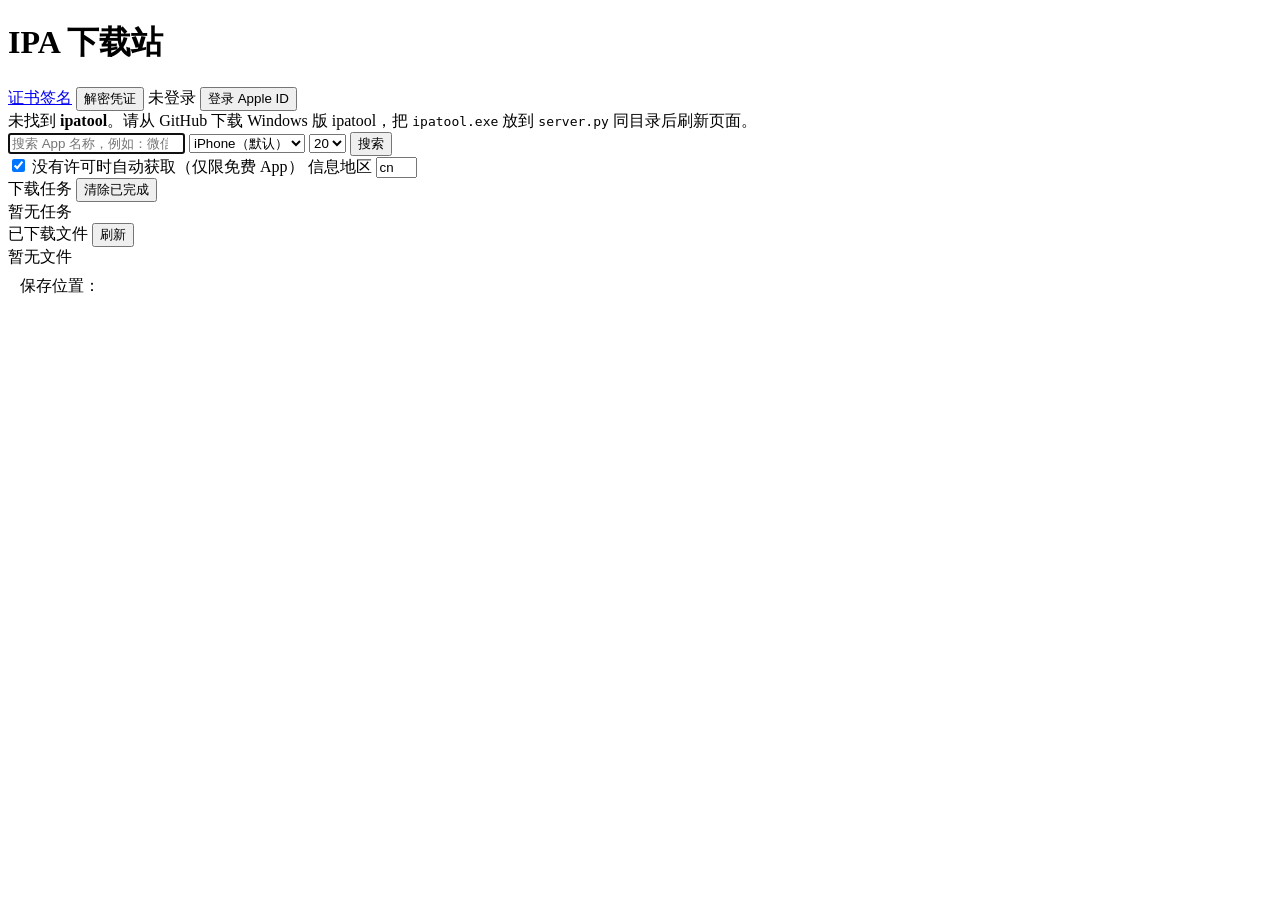
==== commit 04ab9087: "Decrypt App Store IPAs with fairplay-decrypt Original App Store IPAs are FairPlay-encrypted and cras" ====
--- a/server/static/index.html
+++ b/server/static/index.html
@@ -12,6 +12,7 @@
     <h1>IPA 下载站</h1>
     <span id="toolInfo" class="muted small"></span>
     <a class="btn sm" href="/sign">证书签名</a>
+    <button id="fpBtn" class="btn sm" title="管理解密用的 Apple ID 凭证">解密凭证</button>
     <span class="sp"></span>
     <span id="acct" class="muted small ellip"></span>
     <select id="acctSel" class="small" title="切换 Apple ID" hidden></select>
@@ -52,6 +53,10 @@
       <div class="panel-h">下载任务 <span class="sp"></span><button class="btn sm" id="clearJobs">清除已完成</button></div>
       <div class="list" id="jobs"><div class="empty">暂无任务</div></div>
     </div>
+    <div class="card" id="fpJobsCard" hidden>
+      <div class="panel-h">解密任务 <span class="sp"></span><button class="btn sm" id="clearFpJobs">清除已完成</button></div>
+      <div class="list" id="fpJobs"></div>
+    </div>
     <div class="card">
       <div class="panel-h">已下载文件 <span class="sp"></span><button class="btn sm" id="refreshFiles">刷新</button></div>
       <div class="list" id="files"><div class="empty">暂无文件</div></div>
@@ -86,6 +91,26 @@
     <div id="verList"></div>
   </div>
   <div class="foot"><button class="btn" id="verClose">关闭</button></div>
+</dialog>
+
+<dialog id="fpDlg">
+  <div class="body">
+    <h2>解密凭证</h2>
+    <div class="small muted">App Store 原版 IPA 是加密的（重签后会闪退），要用下载它的 Apple ID 的凭证解密：就是 fairplay-decrypt 从越狱设备导出的 16 字节 <code>credential.bin</code>。每个 Apple ID 一个，建议按地区命名，例如 US、CN。解密后的 IPA 可以证书签名或用 TrollStore 安装。</div>
+    <div id="fpReason" class="notice warn small" hidden></div>
+    <div id="fpList" class="fp-list"></div>
+    <div id="fpPick" hidden>
+      <div class="small muted">点「解密」时用哪个凭证</div>
+      <div id="fpChoice" class="choice"></div>
+    </div>
+    <form id="fpAdd" class="fp-add">
+      <input type="text" id="fpName" placeholder="名称，如 US" maxlength="32" required>
+      <input type="file" id="fpFile" accept=".bin" required>
+      <button class="btn primary" id="fpAddBtn">添加</button>
+    </form>
+    <div id="fpMsg" class="small"></div>
+  </div>
+  <div class="foot"><button class="btn" id="fpClose">关闭</button></div>
 </dialog>
 
 <div id="toast"></div>
@@ -291,24 +316,29 @@
   const r = await api("/api/files");
   if (!r.ok) return;
   const alistOn = status.alist && status.alist.enabled;
+  const decryptOn = status.decrypt && !status.decrypt.reason;
   $("#files").innerHTML = r.files.length ? r.files.map(f => {
     const busy = f.alist && (f.alist.status === "queued" || f.alist.status === "running");
     const app = f.app || {};
+    const decTag = app.decrypted ? ` <span class="tag">已解密${app.decryptedWith ? " · " + esc(app.decryptedWith) : ""}</span>` : "";
     return `
     <div class="row">
       ${app.icon ? `<img src="${esc(app.icon)}" alt="">` : ""}
       <div class="grow">
         ${app.name
-          ? `<div class="ellip" title="${esc(app.name)}">${esc(app.name)} <span class="muted small">v${esc(app.version)}</span></div>
+          ? `<div class="ellip" title="${esc(app.name)}">${esc(app.name)} <span class="muted small">v${esc(app.version)}</span>${decTag}</div>
              <div class="ellip small muted" title="${esc(f.name)}">${esc(f.name)}</div>`
           : `<div class="ellip small" title="${esc(f.name)}">${esc(f.name)}</div>`}
         <div class="small muted">${fmtSize(f.size)} · ${fmtTime(f.mtime)}</div>
         ${alistState(f.alist)}
+        <div class="actions">
+          <a class="btn sm" href="/files/${encodeURIComponent(f.name)}">保存</a>
+          ${status.install && status.install.enabled && app.bundleID ? `<button class="btn sm" data-install="${esc(f.name)}">安装</button>` : ""}
+          ${decryptOn && /\.ipa$/i.test(f.name) && !app.decrypted ? `<button class="btn sm" data-decrypt="${esc(f.name)}">解密</button>` : ""}
+          ${alistOn ? `<button class="btn sm" data-alist="${esc(f.name)}" ${busy ? "disabled" : ""}>${f.alist && f.alist.status === "done" ? "重传" : "传到 Alist"}</button>` : ""}
+          <button class="btn sm danger" data-del="${esc(f.name)}">删除</button>
+        </div>
       </div>
-      <a class="btn sm" href="/files/${encodeURIComponent(f.name)}">保存</a>
-      ${status.install && status.install.enabled && app.bundleID ? `<button class="btn sm" data-install="${esc(f.name)}">安装</button>` : ""}
-      ${alistOn ? `<button class="btn sm" data-alist="${esc(f.name)}" ${busy ? "disabled" : ""}>${f.alist && f.alist.status === "done" ? "重传" : "传到 Alist"}</button>` : ""}
-      <button class="btn sm danger" data-del="${esc(f.name)}">删除</button>
     </div>`;
   }).join("") : `<div class="empty">暂无文件</div>`;
   if (r.files.some(f => f.alist && (f.alist.status === "queued" || f.alist.status === "running")))
@@ -323,6 +353,18 @@
     location.href = r.url;   // itms-services:// 只有 iPhone / iPad 的 Safari 能打开
     return;
   }
+  const dec = e.target.closest("[data-decrypt]");
+  if (dec) {
+    const credential = fpChoice();
+    const r = await api("/api/decrypt", { body: { name: dec.dataset.decrypt, credential } });
+    if (!r.ok) {
+      toast(r.error);
+      if (!(status.decrypt.credentials || []).length) openFp();
+      return;
+    }
+    toast(`已加入解密队列（${credential === "auto" ? "自动识别凭证" : "用 " + credential + " 凭证"}）`);
+    return pollFpJobs();
+  }
   const up = e.target.closest("[data-alist]");
   if (up) {
     up.disabled = true;
@@ -336,6 +378,83 @@
   toast(r.ok ? "已删除" : r.error); loadFiles();
 };
 $("#refreshFiles").onclick = loadFiles;
+
+// ---------- 解密（fairplay-decrypt）
+// 凭证按 Apple ID 地区命名（US、CN…）；「自动识别」时服务器依次试每个凭证。
+function fpChoice() {
+  const saved = store("fpCred") || "auto", names = (status.decrypt && status.decrypt.credentials) || [];
+  return saved === "auto" || names.includes(saved) ? saved : "auto";
+}
+
+let fpTimer = null;
+async function pollFpJobs() {
+  clearTimeout(fpTimer);
+  const r = await api("/api/decrypt/jobs");
+  if (!r.ok) return;
+  $("#fpJobsCard").hidden = !r.jobs.length;
+  $("#fpJobs").innerHTML = r.jobs.map(j => {
+    const st = { queued: "排队中", running: "解密中", done: "完成", error: "失败" }[j.status];
+    const cred = j.used || (j.credential === "auto" ? "自动识别" : j.credential);
+    const detail = j.status === "running" ? j.log : j.status === "done" ? j.message : "";
+    return `<div class="row">
+      ${j.icon ? `<img src="${esc(j.icon)}" alt="">` : ""}
+      <div class="grow">
+        <div class="ellip" title="${esc(j.name)}">${esc(j.appName || j.name)}${j.version ? ` <span class="muted small">v${esc(j.version)}</span>` : ""}</div>
+        <div class="small st-${j.status}">${st} · ${esc(cred)}${detail ? " · " + esc(detail) : ""}${j.status === "done" && j.finishedAt ? ` · 用时 ${Math.round(j.finishedAt - j.startedAt)} 秒` : ""}</div>
+        ${j.status === "running" ? `<div class="prog indet"><div></div></div>` : ""}
+        ${j.error ? `<div class="small err">${esc(j.error)}</div>` : ""}
+      </div>
+      ${j.status === "done" && j.file ? `<a class="btn sm" href="/files/${encodeURIComponent(j.file)}">保存</a>` : ""}
+    </div>`;
+  }).join("");
+  const doneKey = r.jobs.filter(j => j.status === "done").map(j => j.id).join();
+  if (doneKey !== pollFpJobs.doneKey) { pollFpJobs.doneKey = doneKey; loadFiles(); }
+  if (r.jobs.some(j => j.status === "queued" || j.status === "running")) fpTimer = setTimeout(pollFpJobs, 1000);
+}
+$("#clearFpJobs").onclick = async () => { await api("/api/decrypt/clear", { body: {} }); pollFpJobs(); };
+
+async function loadFp() {
+  const r = await api("/api/decrypt/credentials");
+  if (!r.ok) return;
+  const names = r.credentials.map(c => c.name);
+  status.decrypt = { reason: r.reason, credentials: names };
+  $("#fpReason").hidden = !r.reason;
+  $("#fpReason").textContent = r.reason || "";
+  $("#fpList").innerHTML = names.length ? r.credentials.map(c => `
+    <div class="row"><div class="grow"><b>${esc(c.name)}</b> <span class="small muted">添加于 ${fmtTime(c.addedAt)}</span></div>
+      <button class="btn sm danger" data-fpdel="${esc(c.name)}">删除</button></div>`).join("")
+    : `<div class="empty small">还没有凭证，在下面添加</div>`;
+  const choices = ["auto", ...names], current = fpChoice();
+  $("#fpPick").hidden = names.length < 2;
+  $("#fpChoice").innerHTML = choices.map(n => `<label><input type="radio" name="fpCred" value="${esc(n)}" ${n === current ? "checked" : ""}><span>${n === "auto" ? "自动识别" : esc(n)}</span></label>`).join("");
+}
+function openFp() { $("#fpMsg").textContent = ""; $("#fpDlg").showModal(); loadFp(); }
+$("#fpBtn").onclick = openFp;
+$("#fpClose").onclick = () => $("#fpDlg").close();
+$("#fpChoice").onchange = e => store("fpCred", e.target.value);
+$("#fpFile").onchange = e => {   // 文件名是 US.bin 这样时直接当名称
+  const f = e.target.files[0], m = f && f.name.match(/^([A-Za-z0-9_-]{1,32})\.bin$/);
+  if (m && m[1].toLowerCase() !== "credential" && !$("#fpName").value.trim()) $("#fpName").value = m[1].toUpperCase();
+};
+$("#fpAdd").onsubmit = async e => {
+  e.preventDefault();
+  const f = $("#fpFile").files[0], msg = $("#fpMsg");
+  if (!f) return;
+  if (f.size !== 16) { msg.className = "small err"; msg.textContent = `凭证文件应该正好 16 字节，这个有 ${f.size} 字节，可能选错文件了`; return; }
+  const data = btoa(String.fromCharCode(...new Uint8Array(await f.arrayBuffer())));
+  $("#fpAddBtn").disabled = true;
+  const r = await api("/api/decrypt/credentials", { body: { name: $("#fpName").value, data } });
+  $("#fpAddBtn").disabled = false;
+  msg.className = r.ok ? "small st-done" : "small err";
+  msg.textContent = r.ok ? `已添加 ${r.name}` : r.error;
+  if (r.ok) { $("#fpAdd").reset(); loadFp(); }
+};
+$("#fpList").onclick = async e => {
+  const b = e.target.closest("[data-fpdel]"); if (!b) return;
+  if (!confirm(`删除凭证 ${b.dataset.fpdel}？`)) return;
+  const r = await api("/api/decrypt/credentials/" + encodeURIComponent(b.dataset.fpdel), { method: "DELETE" });
+  toast(r.ok ? "已删除" : r.error); loadFp();
+};
 
 // ---------- 历史版本
 // 最新 5 个版本自动查版本号，其余点「查看」；同时最多查 3 个，查过的服务器会记住。
@@ -496,7 +615,7 @@
 };
 $("#verClose").onclick = () => { verFind = null; verApp = null; $("#verDlg").close(); };
 
-loadStatus().then(loadFiles); pollJobs();
+loadStatus().then(loadFiles); pollJobs(); pollFpJobs();
 </script>
 </body>
 </html>
